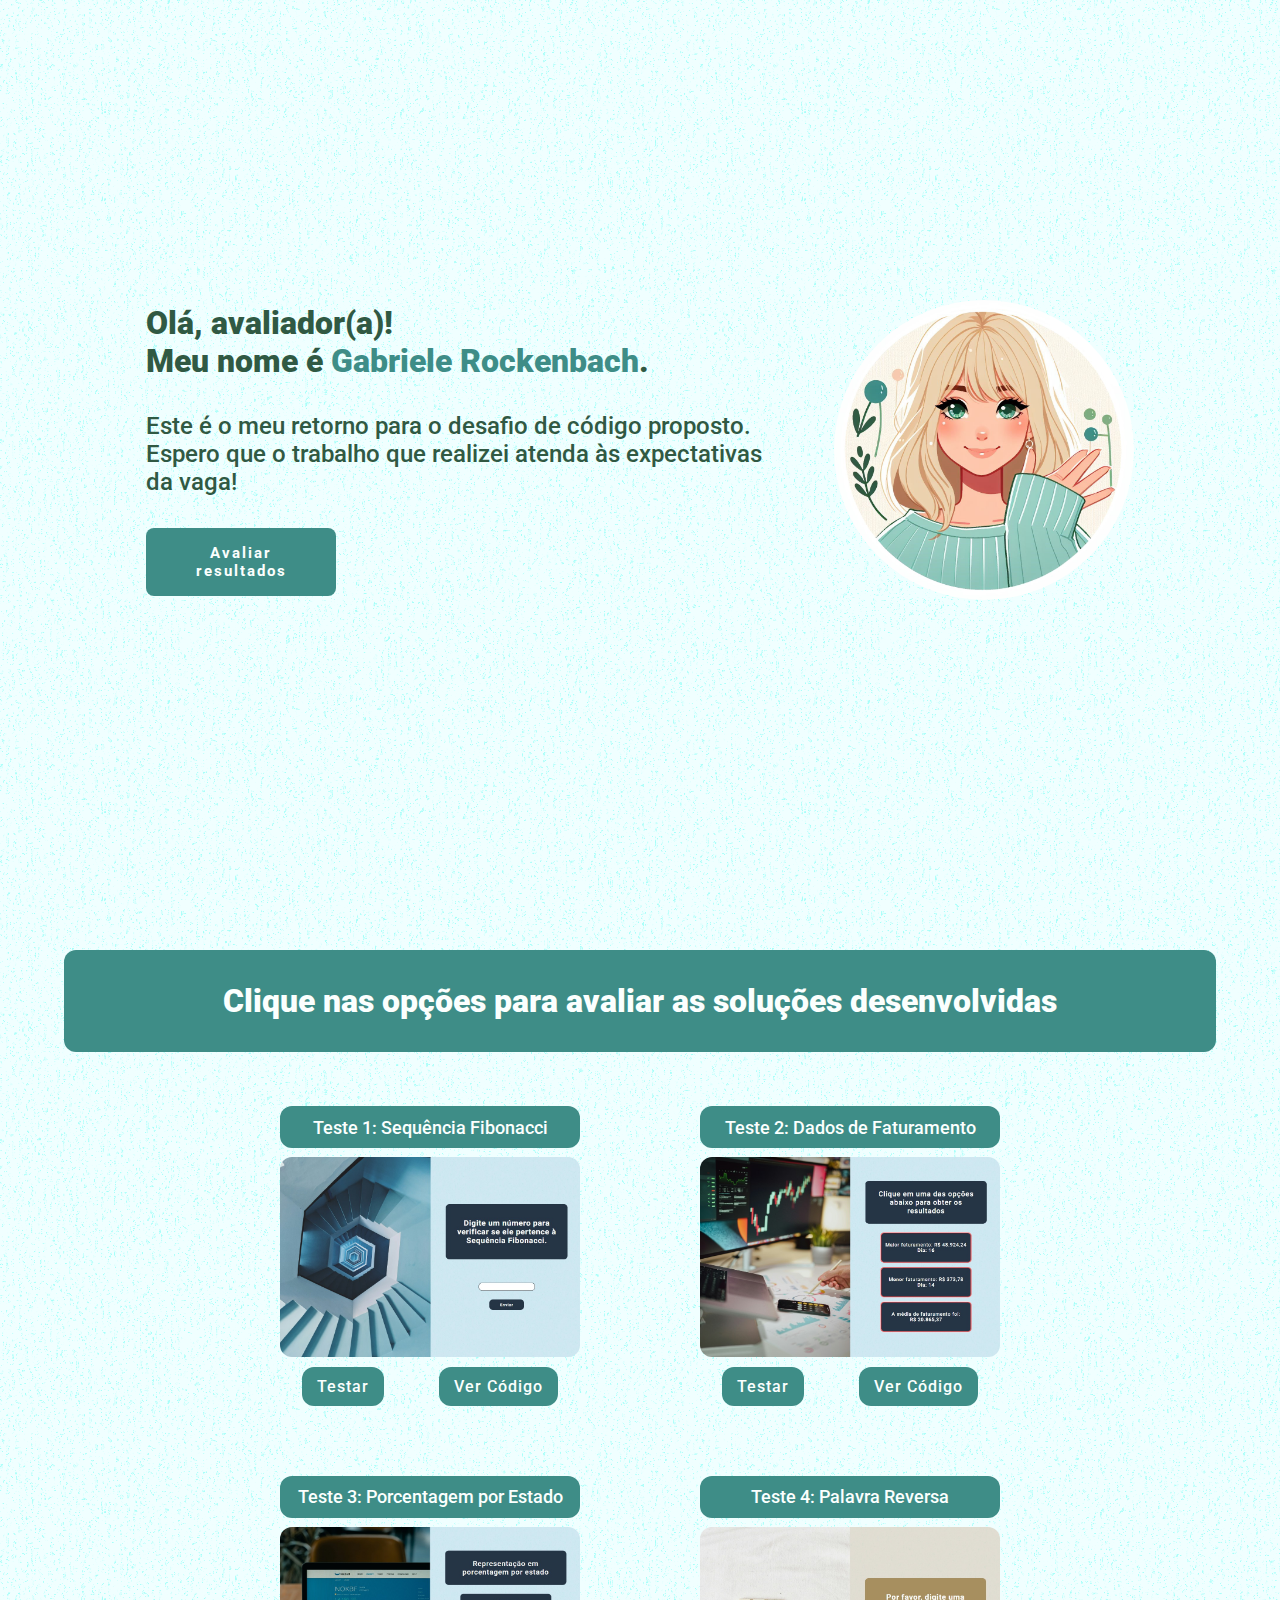
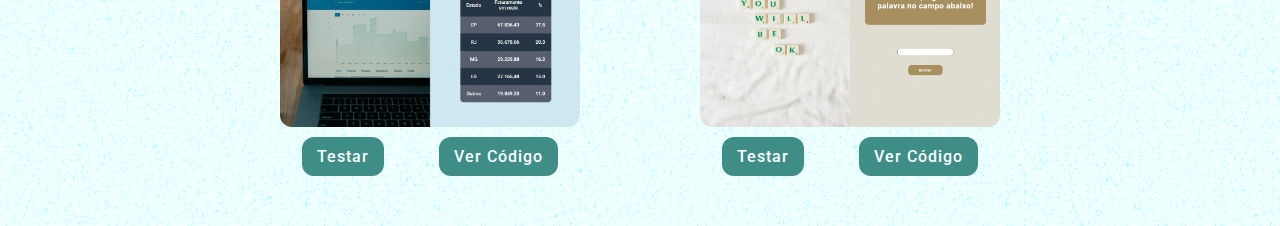
==== index.html @ 95dd62e1 ":ok_hand: style: alteração dos diretórios do projeto." ====
<!DOCTYPE html>
<html lang="pt-br">
<head>
    <meta charset="UTF-8">
    <meta name="viewport" content="width=device-width, initial-scale=1.0">
    <link rel="preconnect" href="https://fonts.googleapis.com">
    <link rel="preconnect" href="https://fonts.gstatic.com" crossorigin>
    <link href="https://fonts.googleapis.com/css2?family=Roboto:wght@500;700;900&display=swap" rel="stylesheet">
    <link rel="stylesheet" href="./style.css">
    <link rel="shortcut icon" href="./assets/favicon.png" type="image/x-icon">
    <script src="./main.js" defer></script>
    <title>Teste de Código</title>
</head>
<body>
    <section class="introduction-container">
        <div class="text">
            <h1>Olá, avaliador(a)!<br/> Meu nome é <span>Gabriele Rockenbach</span>.</h1>
            <h2>Este é o meu retorno para o desafio de código proposto.
                <br/>
                Espero que o trabalho que realizei atenda às expectativas da vaga!
            </h2>
            <a href="#links"><button id="introduction-button">Avaliar resultados</button></a>
        </div>
        <img src="/assets/avatar.jpg" class="avatar-image" alt="Desenho de uma garota loira, de olhos verdes e acenando">
    </section>
    <section class="links" id="links">
            <h2>Clique nas opções para avaliar as soluções desenvolvidas</h2>
            <div  id="cards-container">
            </div>
    </section>
</body>
</html>
---- style.css ----
:root {
    --font: #305943;
    --highlight: #3e8d87;
    --button-color: #fbfffe;
}
*{
    margin:0;
    padding:0;
    box-sizing: border-box;
    font-family: "Roboto" , sans-serif;
    font-weight: 500;
    color: var(--font);
}
body{
    display: flex;
    justify-content: center;
    align-items: center;
    flex-direction: column;
    background-image: url(/assets/noise.svg);    
}
.introduction-container{
    height: 100vh;
    display: flex;
    padding: 0 6rem;
    justify-content: space-between;
    align-items: center;
    max-width: 93.75rem;
    gap: 3rem;
}
h1{
    font-weight: 900;
    font-size: 2rem;
}
span{
    font-weight: 900;
    color: var(--highlight);
}
.avatar-image{
    height: 18.75rem;
    border-radius: 50%;
}
.text{
    display: flex;
    flex-direction: column;
    width: 50vw;
    gap: 2rem;
}
#introduction-button {
    width: 11.88rem;
    padding: 1rem;
    outline: none;
    border: none;
    color: var(--button-color);
    background-color: var(--highlight);
    border-radius: 8px;
    font-size: 0.94rem;
    letter-spacing: 2px;
    font-weight: 700;
    cursor: pointer;
    transition: all 1s;
}
#introduction-button:hover {
    background-color: var(--font);
}
#introduction-button:active {
    transform: scale(0.9);
}
a{
    width: fit-content;
}
.links{
    display: flex;
    width: 90%;
    flex-direction: column;
    align-items: center;
    justify-content: center;
    padding: 3.13rem 0;
}
.links h2{
    font-weight: 900;
    font-size: 2rem;
    background-color: var(--highlight);
    color: var(--button-color);
    padding: 2rem 1.5rem;
    border-radius: 0.75rem;
    text-align: center;
}
#cards-container {
    display: grid;
    grid-template-columns: repeat(2, 1fr);
    /* grid-template-rows: repeat(2, auto); */
    row-gap: 4.4rem;
    column-gap: 7.5rem;
    margin-top: 3.4rem;
}
#cards-container div  {
    display: flex;
    flex-direction: column;
    align-items: center;
    gap: 0.6rem;
}
#cards-container div div {
    flex-direction: row;
    justify-content: space-around;
    width: 18.75rem;
}
#cards-container div img {
    width: 18.75rem;
    height: 12.5rem;
    border-radius: 12px;
}
#cards-container div h2 {
    font-size: 1.13rem;
    text-align: center;
    color: var(--button-color);
    background-color: var(--highlight);
    padding: 0.63rem 0.94rem;
    border-radius: 12px;
    width: 18.75rem;
    font-weight: 500;
}
#cards-container div div a {
    background-color: var(--highlight);
    padding: 0.63rem 0.94rem;
    color: var(--button-color);
    border-radius: 12px;
    letter-spacing: 1px;
    text-decoration: none;
}


@media screen and (max-width:1023px) {
    .introduction-container{
        flex-direction: column-reverse;
        text-align: center;
        padding: 1.25rem 0;
        gap: 1rem;
        justify-content: center;
    }
    .text{
        align-items: center;
        width: 80vw;
        gap: 1.2rem;
    }
    .text h1{
        font-size: 1.5rem
    }
    .text h2{
        font-size: 1.3rem
    }
    .avatar-image{
        height: 12.5rem;
    }
    .links h2{
        font-size: 1.4rem;
        text-align: center;
        font-weight: 700;
    }
}
@media screen and (max-width:819px) {
    #cards-container{
        display: flex;
        flex-direction: column;
    }
}
@media screen and (min-width:819px) {
    .links h2{
        width: 100%;
    }
}
@media screen and (min-height:920px){
    .links{
        height: 100vh;
    }
}
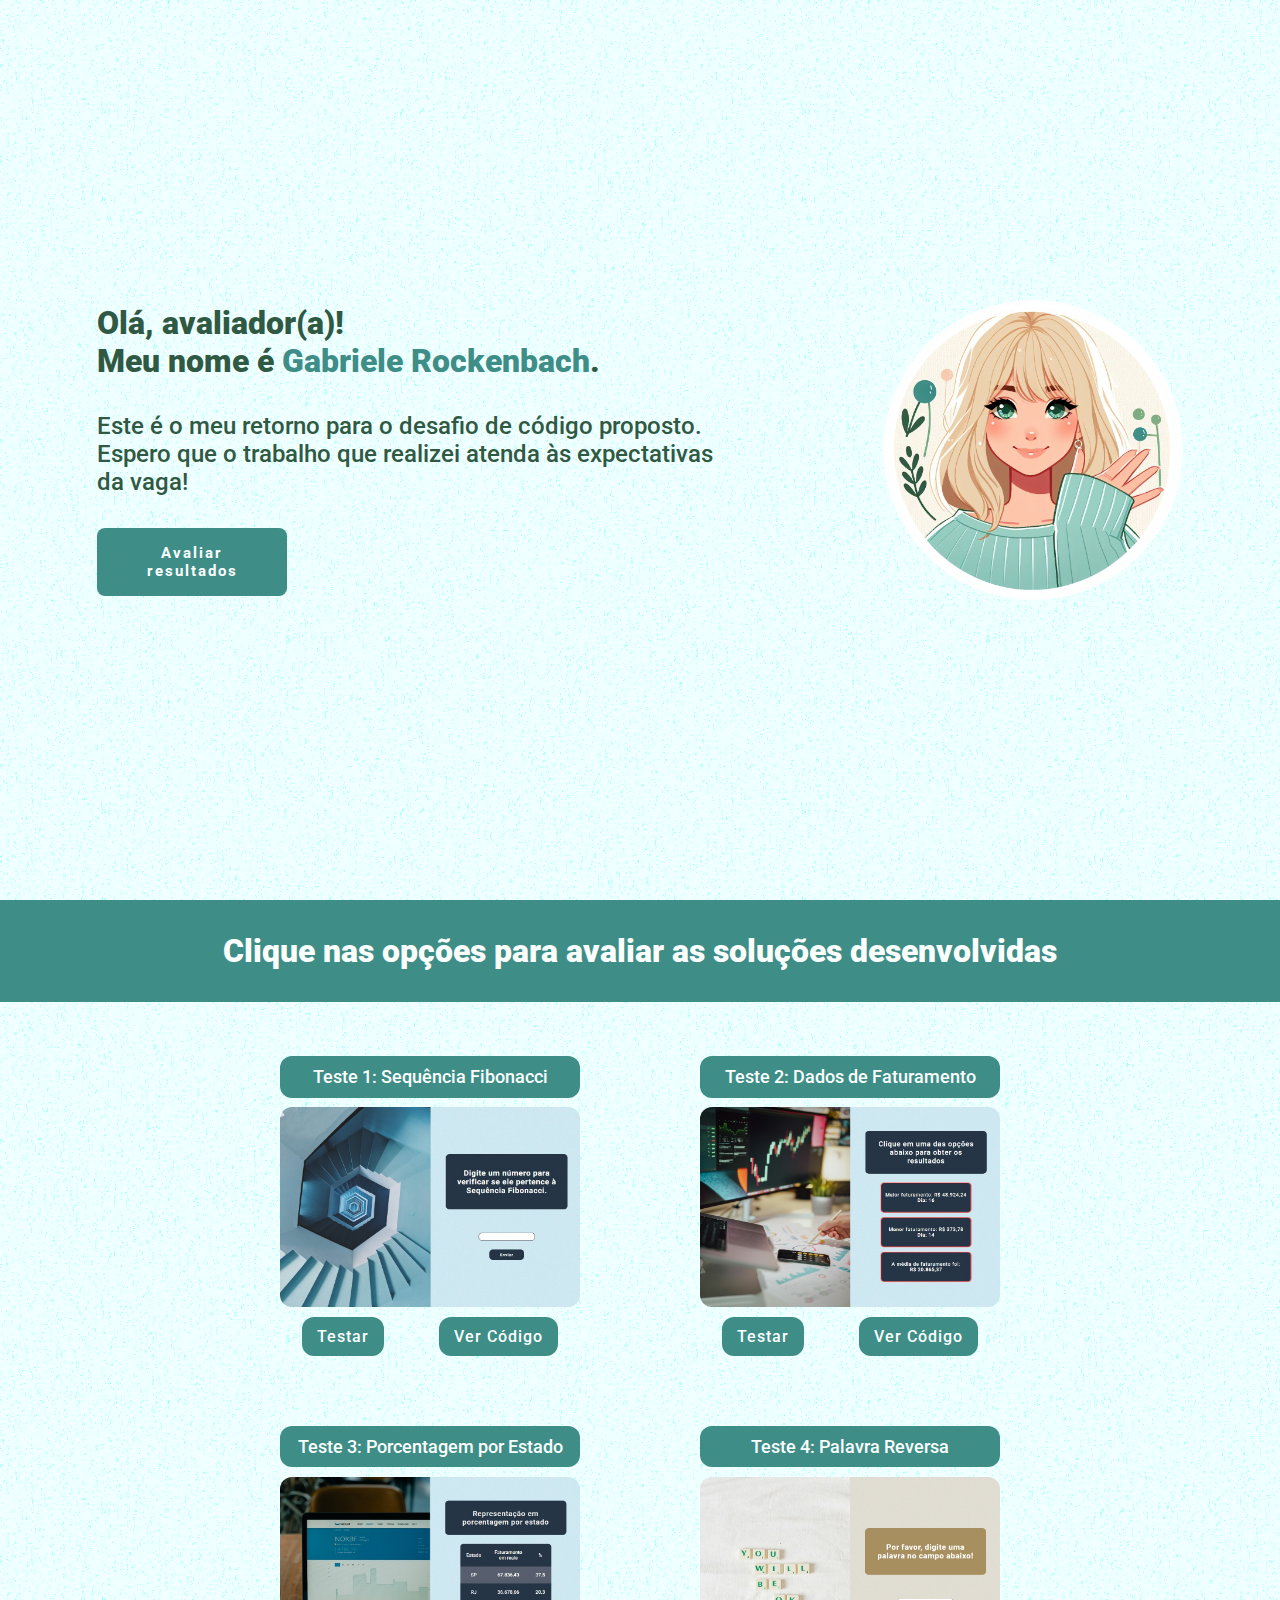
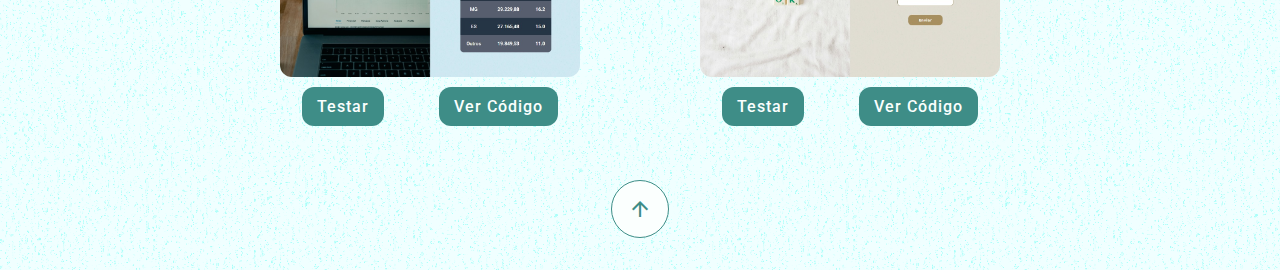
==== commit 4e50d1b9: ":lipstick: feat: estilização de elementos da aplicação" ====
--- a/index.html
+++ b/index.html
@@ -6,27 +6,33 @@
     <link rel="preconnect" href="https://fonts.googleapis.com">
     <link rel="preconnect" href="https://fonts.gstatic.com" crossorigin>
     <link href="https://fonts.googleapis.com/css2?family=Roboto:wght@500;700;900&display=swap" rel="stylesheet">
+    <link rel="stylesheet" href="https://fonts.googleapis.com/css2?family=Material+Symbols+Outlined:opsz,wght,FILL,GRAD@24,400,0,0" />
     <link rel="stylesheet" href="./style.css">
     <link rel="shortcut icon" href="./assets/favicon.png" type="image/x-icon">
     <script src="./main.js" defer></script>
     <title>Teste de Código</title>
 </head>
 <body>
-    <section class="introduction-container">
+    <section id="introduction-container">
         <div class="text">
             <h1>Olá, avaliador(a)!<br/> Meu nome é <span>Gabriele Rockenbach</span>.</h1>
             <h2>Este é o meu retorno para o desafio de código proposto.
                 <br/>
                 Espero que o trabalho que realizei atenda às expectativas da vaga!
             </h2>
-            <a href="#links"><button id="introduction-button">Avaliar resultados</button></a>
+            <button id="introduction-button" onclick="scrollToSection('links')">Avaliar resultados</button>
         </div>
-        <img src="/assets/avatar.jpg" class="avatar-image" alt="Desenho de uma garota loira, de olhos verdes e acenando">
+        <img src="./assets/avatar.jpg" class="avatar-image" alt="Desenho de uma garota loira, de olhos verdes e acenando">
     </section>
-    <section class="links" id="links">
+    <section id="links">
             <h2>Clique nas opções para avaliar as soluções desenvolvidas</h2>
             <div  id="cards-container">
             </div>
+            <button id="to-top-button" onclick="scrollToSection('introduction-container')">
+                <span class="material-symbols-outlined">
+                arrow_upward
+                </span>
+            </button>
     </section>
 </body>
 </html>--- a/style.css
+++ b/style.css
@@ -12,19 +12,15 @@
     color: var(--font);
 }
 body{
+    background-image: url(/assets/noise.svg);
+    overflow-x: hidden;
+}
+#introduction-container{
+    height: 100vh;
+    width: 100vw;
     display: flex;
-    justify-content: center;
+    justify-content: space-evenly;
     align-items: center;
-    flex-direction: column;
-    background-image: url(/assets/noise.svg);    
-}
-.introduction-container{
-    height: 100vh;
-    display: flex;
-    padding: 0 6rem;
-    justify-content: space-between;
-    align-items: center;
-    max-width: 93.75rem;
     gap: 3rem;
 }
 h1{
@@ -59,39 +55,33 @@
     cursor: pointer;
     transition: all 1s;
 }
-#introduction-button:hover {
-    background-color: var(--font);
-}
 #introduction-button:active {
     transform: scale(0.9);
 }
-a{
-    width: fit-content;
+#links{
+    display: grid;
+    width: 100vw;
+    min-height: 100vh;
+    align-items: center;
+    grid-template-rows: min-content auto min-content;
 }
-.links{
-    display: flex;
-    width: 90%;
-    flex-direction: column;
-    align-items: center;
-    justify-content: center;
-    padding: 3.13rem 0;
-}
-.links h2{
+#links h2{
     font-weight: 900;
     font-size: 2rem;
     background-color: var(--highlight);
     color: var(--button-color);
     padding: 2rem 1.5rem;
-    border-radius: 0.75rem;
     text-align: center;
+    align-self: start;
 }
 #cards-container {
     display: grid;
     grid-template-columns: repeat(2, 1fr);
-    /* grid-template-rows: repeat(2, auto); */
+    grid-template-rows: repeat(2, auto);
     row-gap: 4.4rem;
     column-gap: 7.5rem;
-    margin-top: 3.4rem;
+    margin: 3.4rem 0;
+    justify-self: center;
 }
 #cards-container div  {
     display: flex;
@@ -100,6 +90,7 @@
     gap: 0.6rem;
 }
 #cards-container div div {
+    display: flex;
     flex-direction: row;
     justify-content: space-around;
     width: 18.75rem;
@@ -127,10 +118,20 @@
     letter-spacing: 1px;
     text-decoration: none;
 }
+#to-top-button{
+    height: 58px;
+    width: 58px;
+    border-radius: 50%;
+    border: 1px solid var(--highlight);
+    background-color: var(--button-color);
+    padding: 1rem;
+    margin-bottom: 2rem;
+    justify-self: center;
+}
 
 
-@media screen and (max-width:1023px) {
-    .introduction-container{
+@media only screen and (max-width:1023px) {
+    #introduction-container{
         flex-direction: column-reverse;
         text-align: center;
         padding: 1.25rem 0;
@@ -151,25 +152,15 @@
     .avatar-image{
         height: 12.5rem;
     }
-    .links h2{
+    #links h2{
         font-size: 1.4rem;
         text-align: center;
         font-weight: 700;
     }
 }
-@media screen and (max-width:819px) {
+@media only screen and (max-width:819px) {
     #cards-container{
         display: flex;
         flex-direction: column;
     }
 }
-@media screen and (min-width:819px) {
-    .links h2{
-        width: 100%;
-    }
-}
-@media screen and (min-height:920px){
-    .links{
-        height: 100vh;
-    }
-}